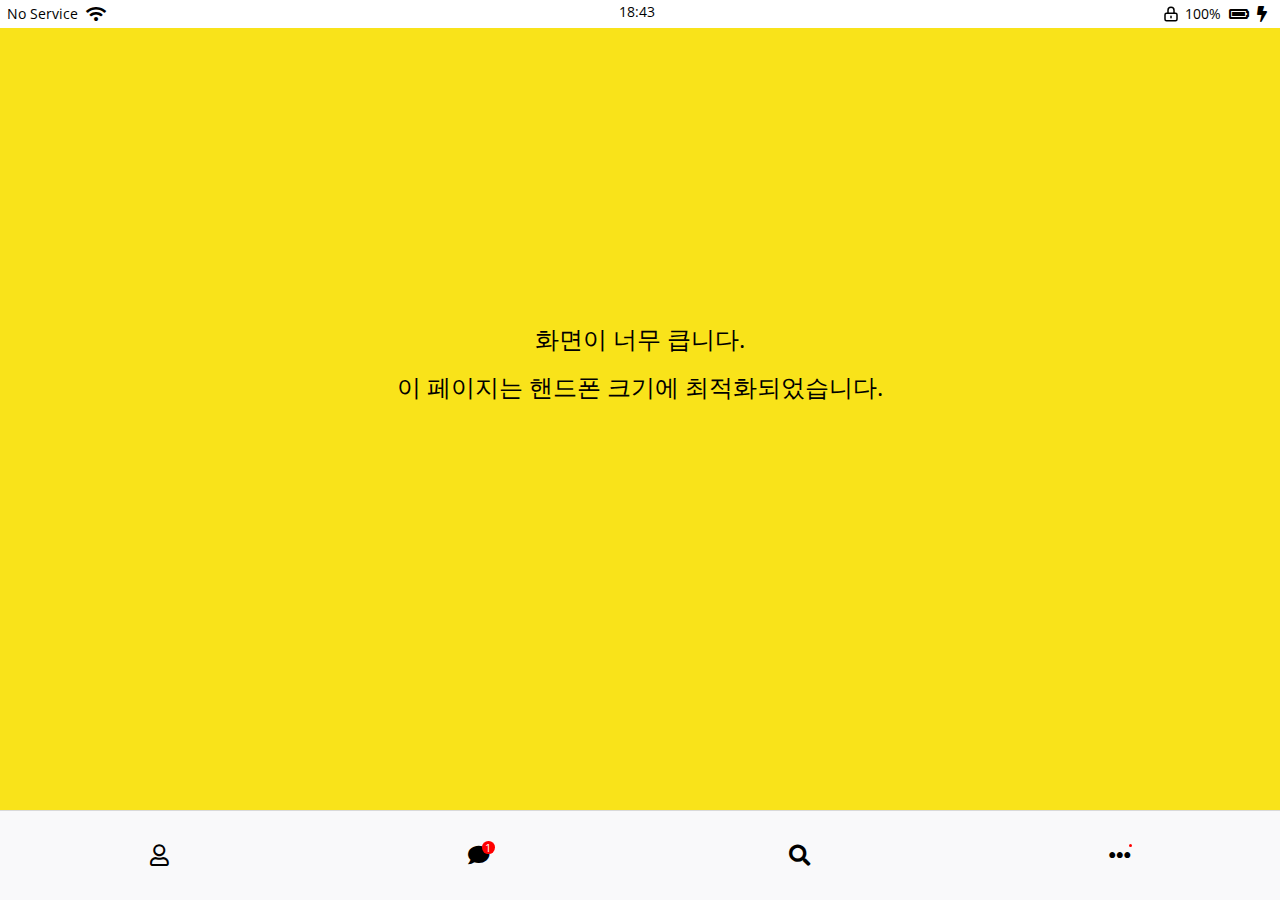
==== chats.html @ 89715dbf "20210708 fontawesome css" ====
<!DOCTYPE html>
<html lang="en">
  <head>
    <meta charset="UTF-8" />
    <meta http-equiv="X-UA-Compatible" content="IE=edge" />
    <meta name="viewport" content="width=device-width, initial-scale=1.0" />
    <link rel="stylesheet" href="css/style.css" />
    <link href="fontawesome/css/all.css" rel="stylesheet" />
    <title>Chats - KekeoTalk</title>
  </head>
  <body>
    <div class="status-bar">
      <div>
        <span>No Service</span>
        <i class="fas fa-wifi"></i>
      </div>
      <div><span>18:43</span></div>
      <div>
        <svg
          class="w-6 h-6"
          fill="none"
          stroke="currentColor"
          viewBox="0 0 24 24"
          xmlns="http://www.w3.org/2000/svg"
        >
          <path
            stroke-linecap="round"
            stroke-linejoin="round"
            stroke-width="2"
            d="M12 15v2m-6 4h12a2 2 0 002-2v-6a2 2 0 00-2-2H6a2 2 0 00-2 2v6a2 2 0 002 2zm10-10V7a4 4 0 00-8 0v4h8z"
          ></path>
        </svg>
        <span>100%</span>
        <i class="fas fa-battery-full"></i>
        <i class="fas fa-bolt"></i>
      </div>
    </div>
    <header class="chats-header">
      <h1>Chats</h1>
      <div class="chats-header__iconbox">
        <a href="#"><i class="fas fa-search"></i></a>
        <a href="#"
          ><i class="far fa-comment"></i
          ><span class="comment-icon-plus">+</span></a
        >
        <a href="#"><i class="fas fa-music"></i></a>
        <a href="#"
          ><svg
            class="w-6 h-6"
            fill="none"
            stroke="currentColor"
            viewBox="0 0 24 24"
            xmlns="http://www.w3.org/2000/svg"
          >
            <path
              stroke-linecap="round"
              stroke-linejoin="round"
              stroke-width="2"
              d="M10.325 4.317c.426-1.756 2.924-1.756 3.35 0a1.724 1.724 0 002.573 1.066c1.543-.94 3.31.826 2.37 2.37a1.724 1.724 0 001.065 2.572c1.756.426 1.756 2.924 0 3.35a1.724 1.724 0 00-1.066 2.573c.94 1.543-.826 3.31-2.37 2.37a1.724 1.724 0 00-2.572 1.065c-.426 1.756-2.924 1.756-3.35 0a1.724 1.724 0 00-2.573-1.066c-1.543.94-3.31-.826-2.37-2.37a1.724 1.724 0 00-1.065-2.572c-1.756-.426-1.756-2.924 0-3.35a1.724 1.724 0 001.066-2.573c-.94-1.543.826-3.31 2.37-2.37.996.608 2.296.07 2.572-1.065z"
            ></path>
            <path
              stroke-linecap="round"
              stroke-linejoin="round"
              stroke-width="2"
              d="M15 12a3 3 0 11-6 0 3 3 0 016 0z"
            ></path></svg
        ></a>
      </div>
    </header>
    <main class="chats-box">
      <div
        onclick="location.href='chatscreen.html'"
        class="chats-box__enterchat"
      >
        <div class="chats-picture">
          <img class="chats-picture__kkobuck" src="img/kkobuck.jpg" />
        </div>
        <div class="chats-box__textbox">
          <span class="chats-picture__name">Kkobugi</span>
          <span class="chats-picture__talk">KKobug~</span>
        </div>
        <div class="chats-box__timebox">
          <span class="chats-box__timebox__time">18:22</span>
          <span class="chats-nav__notification">1</span>
        </div>
      </div>
    </main>
    <nav class="friends-nav">
      <ul>
        <li>
          <a href="friends.html"><i class="far fa-user fa-lg"></i></a>
        </li>
        <li>
          <a href="#">
            <span class="friends-nav__notification">1</span
            ><i class="fas fa-comment fa-lg"></i
          ></a>
        </li>
        <li>
          <a href="search.html"><i class="fas fa-search fa-lg"></i></a>
        </li>
        <li>
          <div></div>
          <a href="more.html"><i class="fas fa-ellipsis-h fa-lg"></i></a>
        </li>
      </ul>
    </nav>
    <div class="toobig">
      <span
        >화면이 너무 큽니다.<br />
        이 페이지는 핸드폰 크기에 최적화되었습니다.</span
      >
    </div>
  </body>
</html>
---- css/style.css ----
@import url("https://fonts.googleapis.com/css2?family=Open+Sans&display=swap");
@import "reset.css";
@import "status-bar.css";
@import "nav.css";
@import "welcome.css";
@import "friends.css";
@import "chats.css";
@import "search.css";
@import "more.css";
@import "settings.css";
@import "chatscreen.css";

body {
  font-family: "Open Sans", sans-serif;
  height: 100vh;
  display: flex;
  flex-direction: column;
  -webkit-tap-highlight-color: transparent;
}
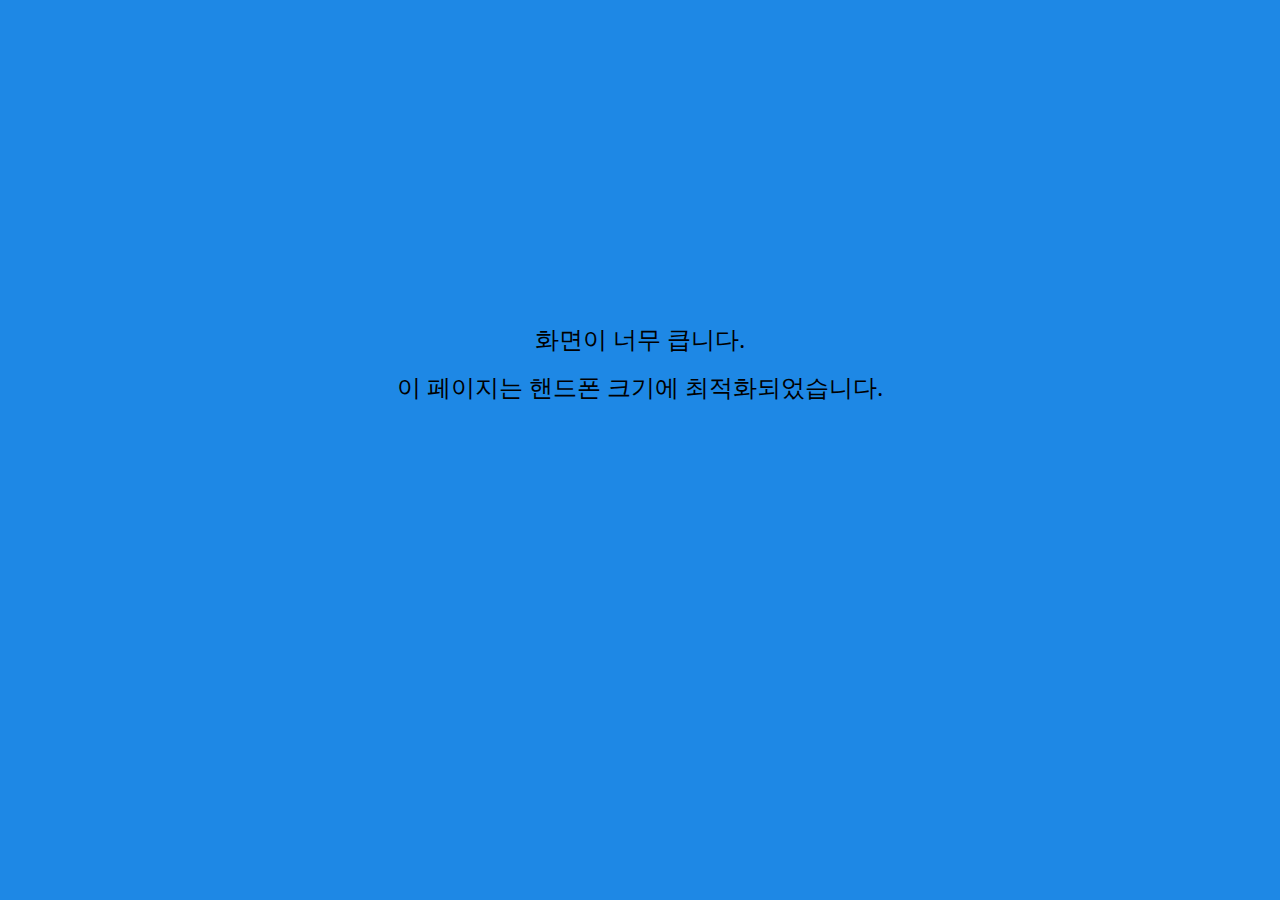
==== commit 2cf64099: "20210718 pockettalk" ====
--- a/chats.html
+++ b/chats.html
@@ -6,7 +6,7 @@
     <meta name="viewport" content="width=device-width, initial-scale=1.0" />
     <link rel="stylesheet" href="css/style.css" />
     <link href="fontawesome/css/all.css" rel="stylesheet" />
-    <title>Chats - KekeoTalk</title>
+    <title>Chats - PocketTalk</title>
   </head>
   <body>
     <div class="status-bar">
@@ -43,10 +43,10 @@
           ><i class="far fa-comment"></i
           ><span class="comment-icon-plus">+</span></a
         >
-        <a href="#"><i class="fas fa-music"></i></a>
+        <a href="#"><i class="fas fa-music music_icon"></i></a>
         <a href="#"
           ><svg
-            class="w-6 h-6"
+            class="w-6 h-6 setting_icon"
             fill="none"
             stroke="currentColor"
             viewBox="0 0 24 24"
--- a/css/style.css
+++ b/css/style.css
@@ -1,4 +1,5 @@
 @import url("https://fonts.googleapis.com/css2?family=Open+Sans&display=swap");
+@import "variable.css";
 @import "reset.css";
 @import "status-bar.css";
 @import "nav.css";
